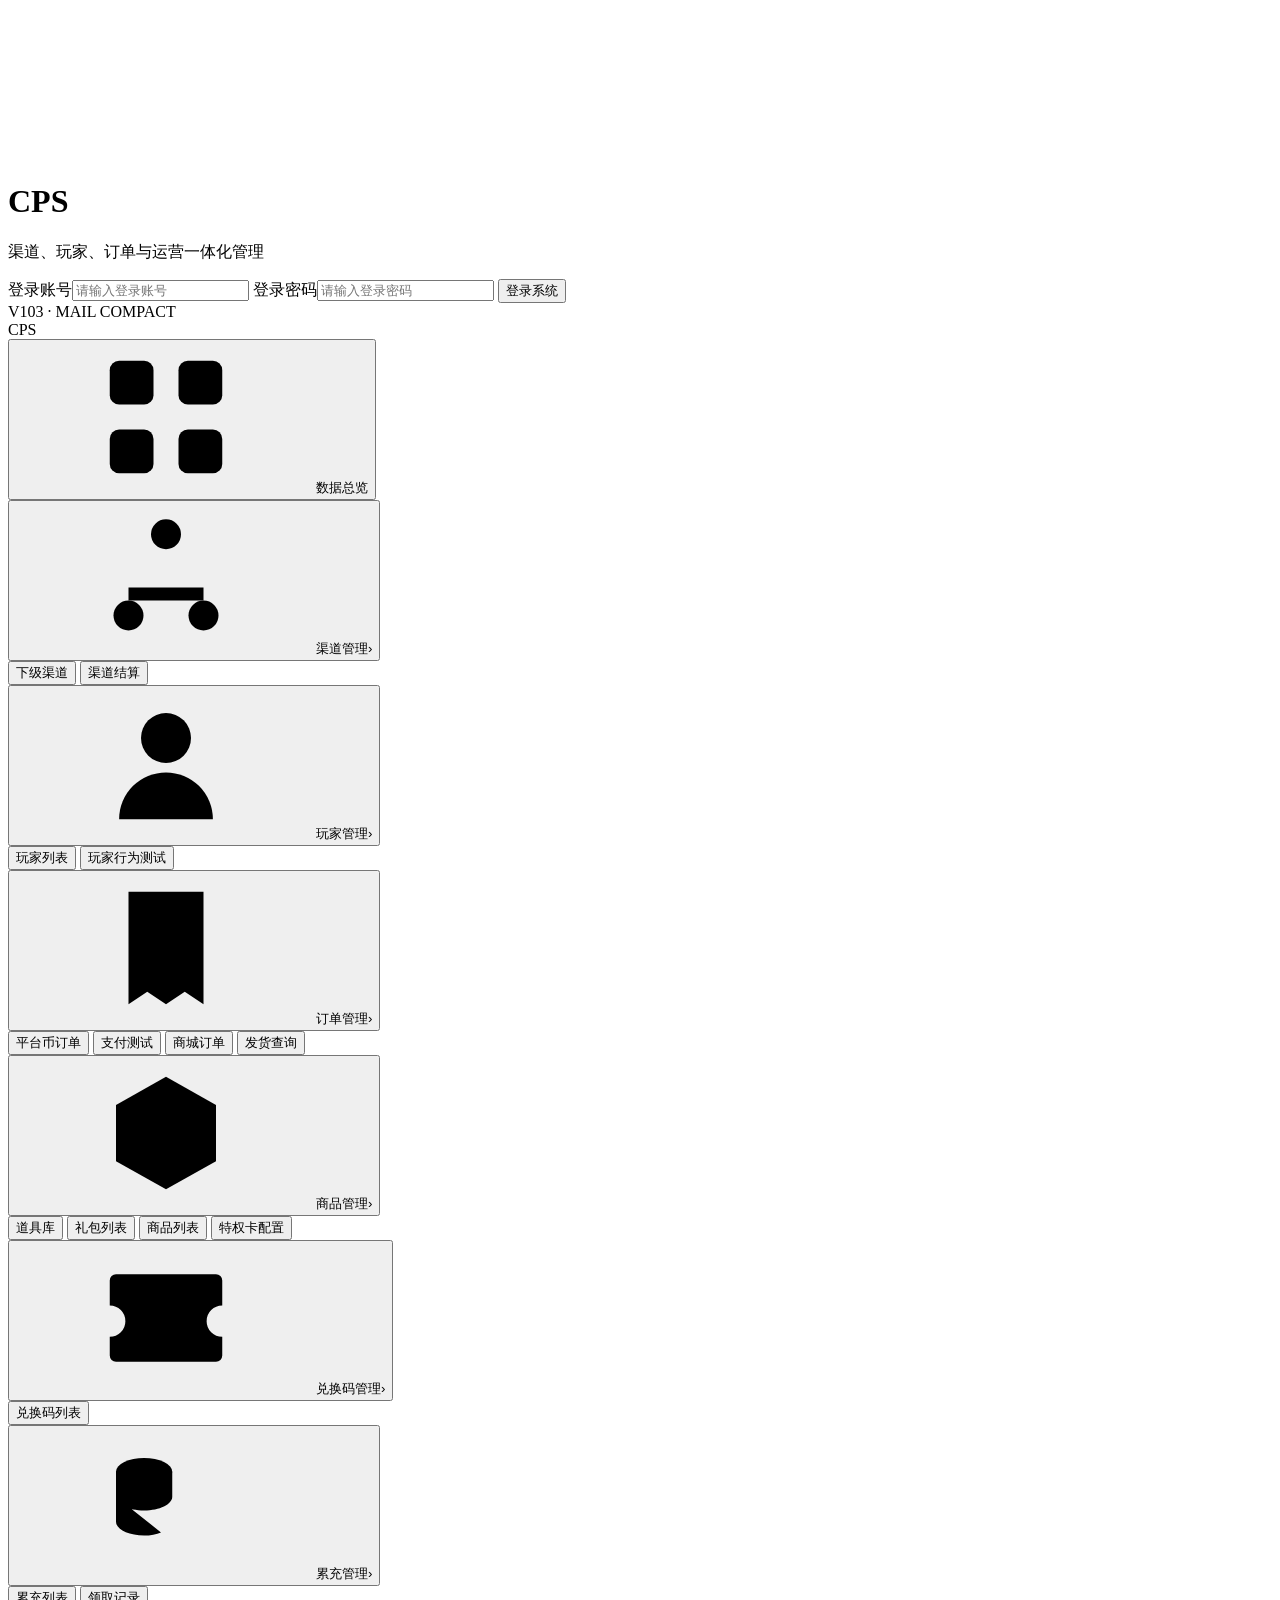
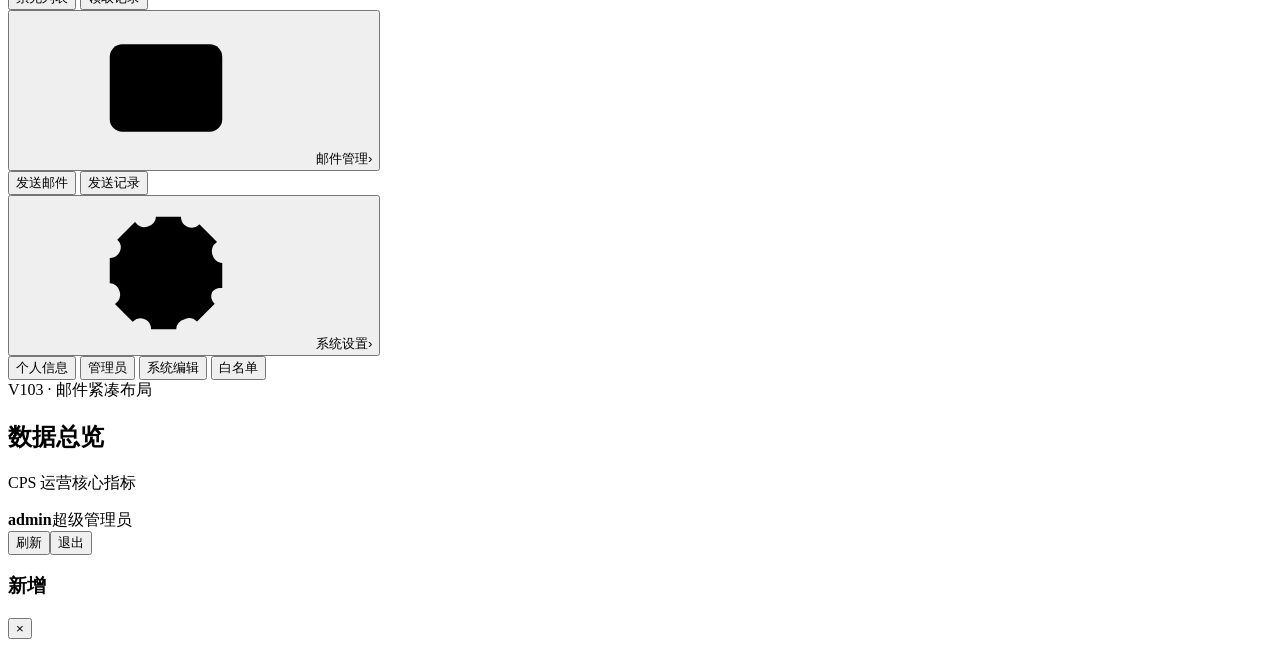
==== backend/app/static/index.html @ a9ef1dbc "v103" ====
<!doctype html>
<html lang="zh-CN">
<head>
  <!-- compatibility marker: platform-orders-v46 / payment-test-v47 / platform-status-v48 / delivery-confirm-v49 / platform-all-orders-v51 / mall-character-snapshot-v57 -->
  <meta charset="utf-8" />
  <meta name="viewport" content="width=device-width,initial-scale=1" />
  <title>CPS 智能代理系统</title>
  <link rel="stylesheet" href="/static/styles.css?v=v103-mail-left-layout" />
</head>
<body>
<!-- V8: self-contained line icons for the primary navigation. No external CDN required. -->
<svg class="nav-icon-sprite" aria-hidden="true" focusable="false">
  <symbol id="icon-dashboard" viewBox="0 0 24 24"><rect x="3" y="3" width="7" height="7" rx="1.5"/><rect x="14" y="3" width="7" height="7" rx="1.5"/><rect x="3" y="14" width="7" height="7" rx="1.5"/><rect x="14" y="14" width="7" height="7" rx="1.5"/></symbol>
  <symbol id="icon-channel" viewBox="0 0 24 24"><circle cx="12" cy="5" r="2.4"/><circle cx="6" cy="18" r="2.4"/><circle cx="18" cy="18" r="2.4"/><path d="M12 7.4v6.1M6 15.6v-2.1h12v2.1"/></symbol>
  <symbol id="icon-player" viewBox="0 0 24 24"><circle cx="12" cy="8" r="4"/><path d="M4.5 21a7.5 7.5 0 0 1 15 0"/></symbol>
  <symbol id="icon-order" viewBox="0 0 24 24"><path d="M6 3h12v18l-3-2-3 2-3-2-3 2V3Z"/><path d="M9 8h6M9 12h6M9 16h4"/></symbol>
  <symbol id="icon-product" viewBox="0 0 24 24"><path d="m12 3 8 4.5v9L12 21l-8-4.5v-9L12 3Z"/><path d="m4.4 7.7 7.6 4.2 7.6-4.2M12 12v9"/></symbol>
  <symbol id="icon-cdk" viewBox="0 0 24 24"><path d="M4 5h16a1 1 0 0 1 1 1v4a2.5 2.5 0 0 0 0 5v3a1 1 0 0 1-1 1H4a1 1 0 0 1-1-1v-3a2.5 2.5 0 0 0 0-5V6a1 1 0 0 1 1-1Z"/><path d="M12 7v2M12 12v1M12 16v1"/></symbol>
  <symbol id="icon-recharge" viewBox="0 0 24 24"><ellipse cx="8.5" cy="7" rx="4.5" ry="2.2"/><path d="M4 7v4c0 1.2 2 2.2 4.5 2.2S13 12.2 13 11V7M4 11v4c0 1.2 2 2.2 4.5 2.2 1 0 2-.2 2.7-.5"/><path d="M15 16h6M18 13v6"/></symbol>
  <symbol id="icon-mail" viewBox="0 0 24 24"><rect x="3" y="5" width="18" height="14" rx="2"/><path d="m4.5 7 7.5 6 7.5-6"/></symbol>
  <symbol id="icon-settings" viewBox="0 0 24 24"><circle cx="12" cy="12" r="3"/><path d="M19.4 15a1.7 1.7 0 0 0 .34 1.88l.06.06-2.83 2.83-.06-.06A1.7 1.7 0 0 0 15 19.4a1.7 1.7 0 0 0-1 .6 1.7 1.7 0 0 0-.4 1.1V21h-4v-.09A1.7 1.7 0 0 0 8.6 19.4a1.7 1.7 0 0 0-1.88.34l-.06.06-2.83-2.83.06-.06A1.7 1.7 0 0 0 4.6 15a1.7 1.7 0 0 0-.6-1 1.7 1.7 0 0 0-1.1-.4H3v-4h.09A1.7 1.7 0 0 0 4.6 8.6a1.7 1.7 0 0 0-.34-1.88l-.06-.06 2.83-2.83.06.06A1.7 1.7 0 0 0 9 4.6a1.7 1.7 0 0 0 1-.6 1.7 1.7 0 0 0 .4-1.1V3h4v.09A1.7 1.7 0 0 0 15.4 4.6a1.7 1.7 0 0 0 1.88-.34l.06-.06 2.83 2.83-.06.06A1.7 1.7 0 0 0 19.4 9c.12.38.33.73.6 1 .3.28.7.43 1.1.4H21v4h-.09a1.7 1.7 0 0 0-1.51.6Z"/></symbol>
</svg>
<div id="login" class="login-page hidden">
  <div class="login-card">
    <div class="login-brand-head">
      <span class="login-brand-logo" id="loginBrandLogo" aria-hidden="true"></span>
      <h1 class="login-brand-name" id="loginBrandName">CPS</h1>
    </div>
    <p>渠道、玩家、订单与运营一体化管理</p>
    <form id="loginForm" autocomplete="off">
      <label>登录账号</label><input id="loginUser" autocomplete="off" placeholder="请输入登录账号" />
      <label>登录密码</label><input id="loginPass" type="password" autocomplete="new-password" placeholder="请输入登录密码" />
      <button type="submit">登录系统</button>
      <div id="loginError" class="error"></div>
      <div class="build-marker">V103 · MAIL COMPACT</div>
    </form>
  </div>
</div>
<div id="app" class="app hidden">
  <aside class="sidebar">
    <div class="brand" id="sidebarBrand">
      <span class="brand-edge" aria-hidden="true"></span>
      <span class="brand-logo" id="sidebarBrandLogo" aria-hidden="true"></span>
      <span class="brand-name" id="sidebarBrandName">CPS</span>
    </div>
    <nav id="nav" class="nav-tree">
      <button type="button" data-view="dashboard" class="nav-dashboard active" data-permission="dashboard.view">
        <svg class="nav-menu-icon" aria-hidden="true"><use href="#icon-dashboard"></use></svg><span>数据总览</span>
      </button>

      <section class="nav-section" data-section="channels" data-permission="channels.view">
        <button type="button" class="nav-parent" aria-expanded="false">
          <span class="nav-parent-main"><svg class="nav-menu-icon" aria-hidden="true"><use href="#icon-channel"></use></svg><span>渠道管理</span></span><span class="nav-chevron">›</span>
        </button>
        <div class="nav-children">
          <button type="button" class="nav-child" data-view="agents" data-permission="channels.view">下级渠道</button>
          <button type="button" class="nav-child" data-view="settlements" data-permission="settlements.view">渠道结算</button>
        </div>
      </section>

      <section class="nav-section" data-section="players" data-permission="players.view">
        <button type="button" class="nav-parent" aria-expanded="false">
          <span class="nav-parent-main"><svg class="nav-menu-icon" aria-hidden="true"><use href="#icon-player"></use></svg><span>玩家管理</span></span><span class="nav-chevron">›</span>
        </button>
        <div class="nav-children">
          <button type="button" class="nav-child" data-view="players" data-permission="players.view">玩家列表</button>
          <button type="button" class="nav-child" data-view="playerBehaviorTest" data-permission="payment.test">玩家行为测试</button>
        </div>
      </section>

      <section class="nav-section" data-section="orders" data-permission="orders.view">
        <button type="button" class="nav-parent" aria-expanded="false">
          <span class="nav-parent-main"><svg class="nav-menu-icon" aria-hidden="true"><use href="#icon-order"></use></svg><span>订单管理</span></span><span class="nav-chevron">›</span>
        </button>
        <div class="nav-children">
          <button type="button" class="nav-child" data-view="platformOrders" data-permission="orders.view">平台币订单</button>
          <button type="button" class="nav-child" data-view="paymentTest" data-permission="payment.test">支付测试</button>
          <button type="button" class="nav-child" data-view="mallOrders" data-permission="orders.view">商城订单</button>
          <button type="button" class="nav-child" data-view="shipments" data-permission="shipments.view">发货查询</button>
        </div>
      </section>

      <section class="nav-section" data-section="products" data-permission="products.view">
        <button type="button" class="nav-parent" aria-expanded="false">
          <span class="nav-parent-main"><svg class="nav-menu-icon" aria-hidden="true"><use href="#icon-product"></use></svg><span>商品管理</span></span><span class="nav-chevron">›</span>
        </button>
        <div class="nav-children">
          <button type="button" class="nav-child" data-view="gameItems" data-permission="products.view">道具库</button>
          <button type="button" class="nav-child" data-view="gifts" data-permission="products.view">礼包列表</button>
          <button type="button" class="nav-child" data-view="products" data-permission="products.view">商品列表</button>
          <button type="button" class="nav-child" data-view="privilegeCards" data-permission="privilege.manage">特权卡配置</button>
        </div>
      </section>

      <section class="nav-section" data-section="cdk" data-permission="cdk.view">
        <button type="button" class="nav-parent" aria-expanded="false">
          <span class="nav-parent-main"><svg class="nav-menu-icon" aria-hidden="true"><use href="#icon-cdk"></use></svg><span>兑换码管理</span></span><span class="nav-chevron">›</span>
        </button>
        <div class="nav-children">
          <button type="button" class="nav-child" data-view="cdk" data-permission="cdk.view">兑换码列表</button>
        </div>
      </section>

      <section class="nav-section" data-section="recharge" data-permission="recharge.view">
        <button type="button" class="nav-parent" aria-expanded="false">
          <span class="nav-parent-main"><svg class="nav-menu-icon" aria-hidden="true"><use href="#icon-recharge"></use></svg><span>累充管理</span></span><span class="nav-chevron">›</span>
        </button>
        <div class="nav-children">
          <button type="button" class="nav-child" data-view="rechargeRules" data-permission="recharge.view">累充列表</button>
          <button type="button" class="nav-child" data-view="claims" data-permission="claims.view">领取记录</button>
        </div>
      </section>

      <section class="nav-section" data-section="mail" data-permission="mail.view">
        <button type="button" class="nav-parent" aria-expanded="false">
          <span class="nav-parent-main"><svg class="nav-menu-icon" aria-hidden="true"><use href="#icon-mail"></use></svg><span>邮件管理</span></span><span class="nav-chevron">›</span>
        </button>
        <div class="nav-children">
          <button type="button" class="nav-child" data-view="sendMail" data-permission="mail.send">发送邮件</button>
          <button type="button" class="nav-child" data-view="mailRecords" data-permission="mail.view">发送记录</button>
        </div>
      </section>

      <section class="nav-section" data-section="system" data-permission="system.settings">
        <button type="button" class="nav-parent" aria-expanded="false">
          <span class="nav-parent-main"><svg class="nav-menu-icon" aria-hidden="true"><use href="#icon-settings"></use></svg><span>系统设置</span></span><span class="nav-chevron">›</span>
        </button>
        <div class="nav-children">
          <button type="button" class="nav-child" data-view="profileSettings" data-permission="system.settings">个人信息</button>
          <button type="button" class="nav-child" data-view="adminManagers" data-permission="system.admins.manage">管理员</button>
          <button type="button" class="nav-child" data-view="systemEditor" data-permission="system.branding.manage">系统编辑</button>
          <button type="button" class="nav-child" data-view="ipWhitelist" data-permission="system.ip_access.manage">白名单</button>
        </div>
      </section>
    </nav>
    <div class="sidebar-build-marker">V103 · 邮件紧凑布局</div>
  </aside>
  <main>
    <header><div><h2 id="pageTitle">数据总览</h2><p id="pageSub">CPS 运营核心指标</p></div><div class="header-actions"><div id="identityBadge" class="identity-badge"><strong>admin</strong><span>超级管理员</span></div><button class="ghost" id="refreshBtn">刷新</button><button class="danger ghost" id="logoutBtn">退出</button></div></header>
    <section id="content"></section>
  </main>
</div>
<div id="modal" class="modal hidden"><div class="modal-card"><div class="modal-head"><h3 id="modalTitle">新增</h3><button id="closeModal">×</button></div><form id="modalForm"></form></div></div>
<script src="/static/app.js?v=v103-mail-left-layout"></script>
</body>
</html>
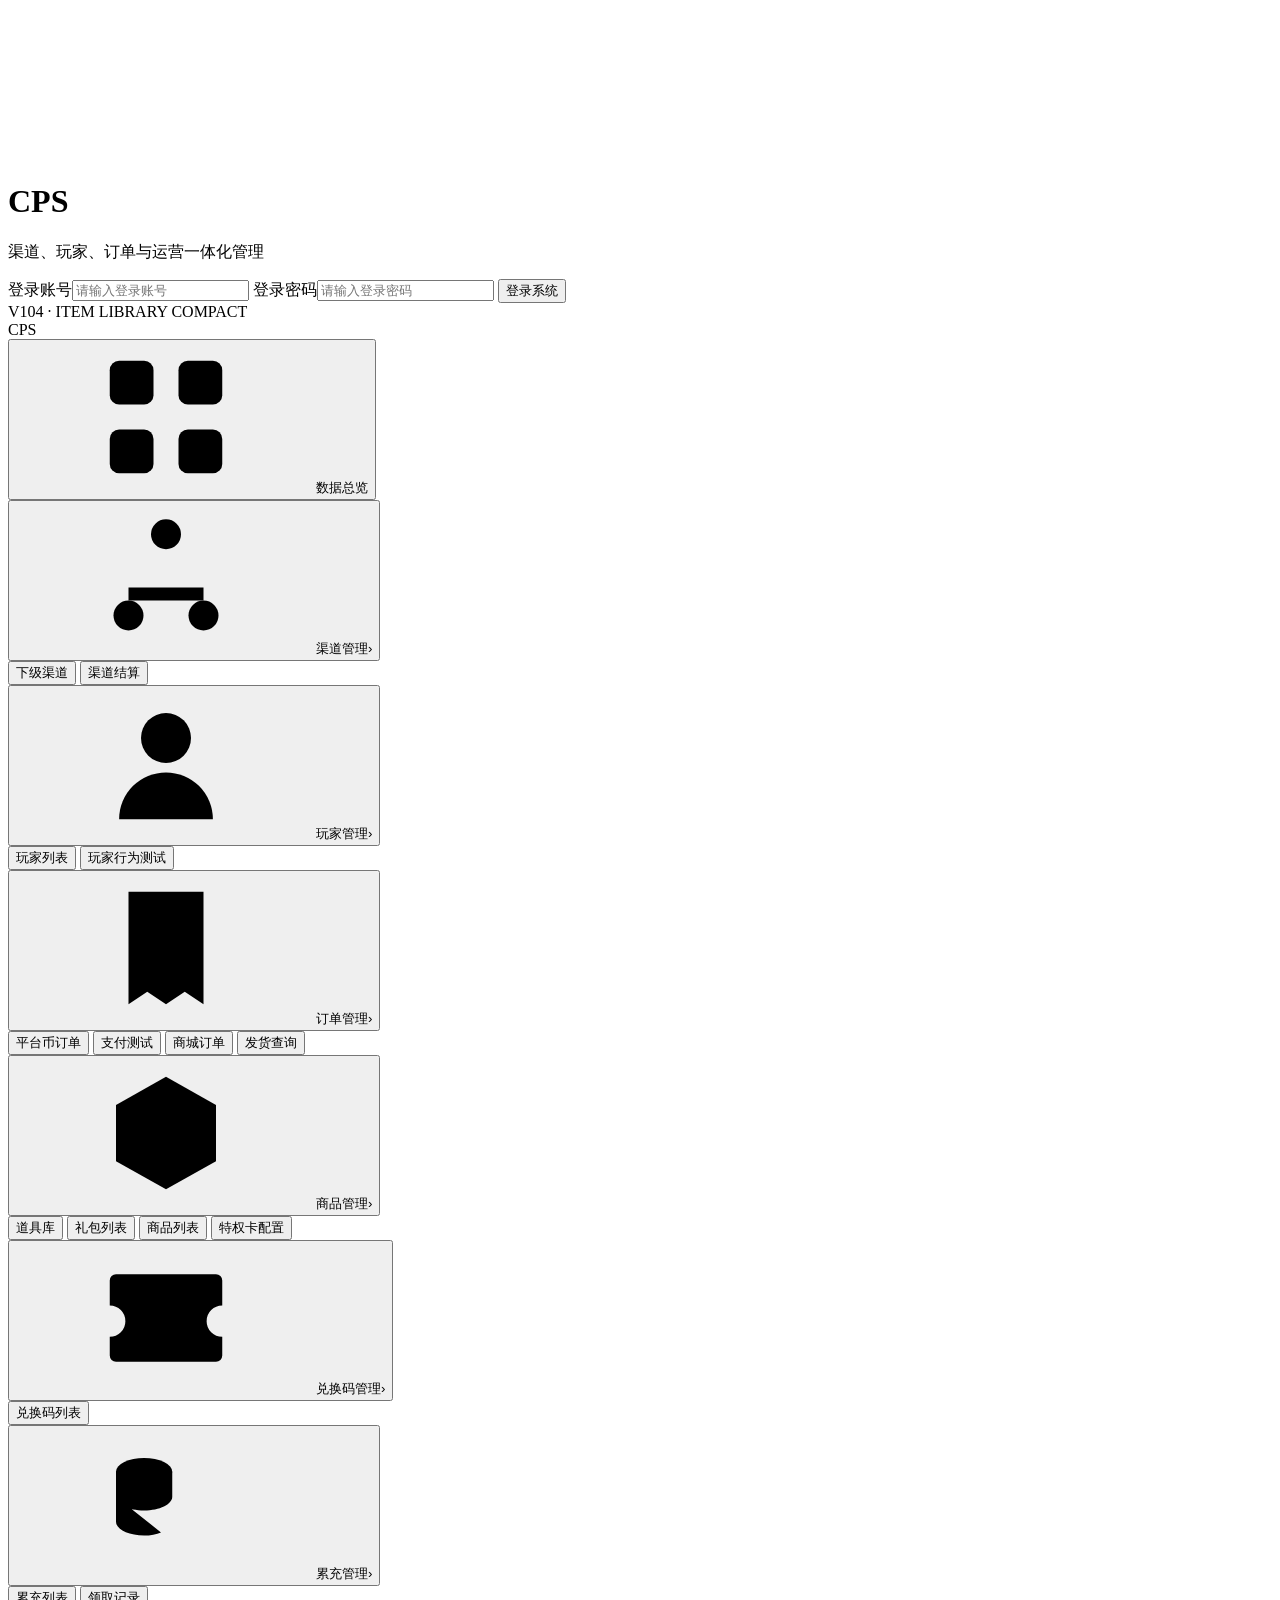
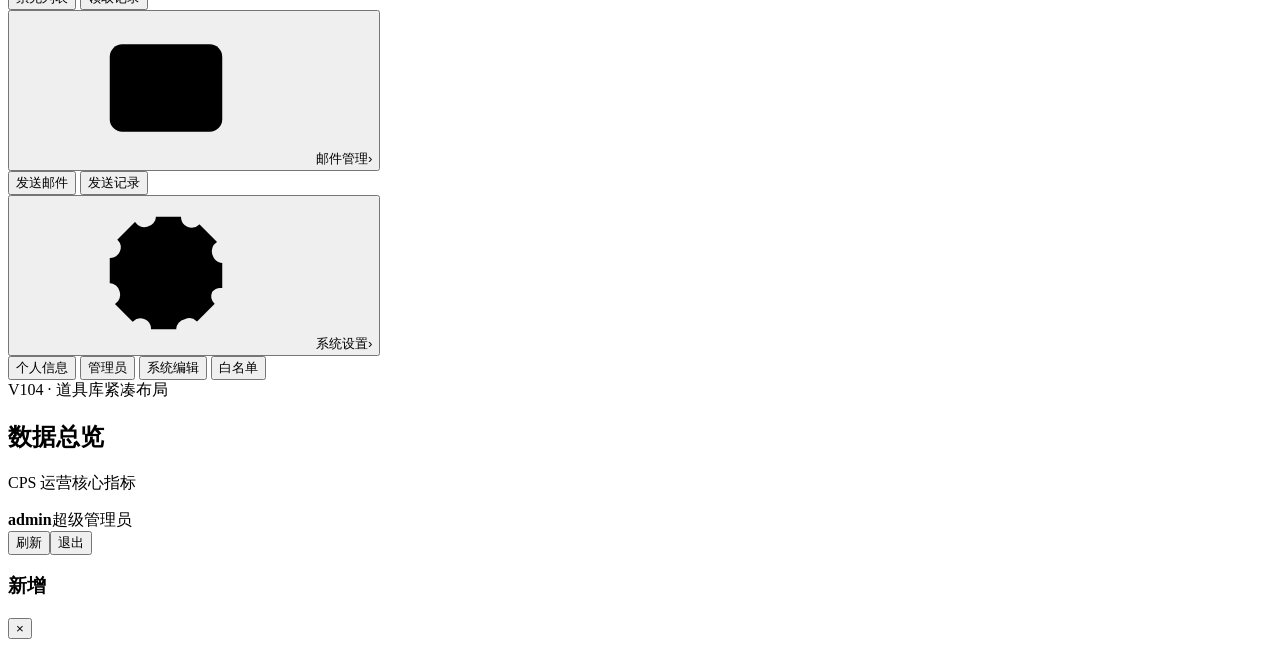
==== commit d1ad7e47: "v104" ====
--- a/backend/app/static/index.html
+++ b/backend/app/static/index.html
@@ -5,7 +5,7 @@
   <meta charset="utf-8" />
   <meta name="viewport" content="width=device-width,initial-scale=1" />
   <title>CPS 智能代理系统</title>
-  <link rel="stylesheet" href="/static/styles.css?v=v103-mail-left-layout" />
+  <link rel="stylesheet" href="/static/styles.css?v=v104-game-item-left-layout" />
 </head>
 <body>
 <!-- V8: self-contained line icons for the primary navigation. No external CDN required. -->
@@ -32,7 +32,7 @@
       <label>登录密码</label><input id="loginPass" type="password" autocomplete="new-password" placeholder="请输入登录密码" />
       <button type="submit">登录系统</button>
       <div id="loginError" class="error"></div>
-      <div class="build-marker">V103 · MAIL COMPACT</div>
+      <div class="build-marker">V104 · ITEM LIBRARY COMPACT</div>
     </form>
   </div>
 </div>
@@ -133,7 +133,7 @@
         </div>
       </section>
     </nav>
-    <div class="sidebar-build-marker">V103 · 邮件紧凑布局</div>
+    <div class="sidebar-build-marker">V104 · 道具库紧凑布局</div>
   </aside>
   <main>
     <header><div><h2 id="pageTitle">数据总览</h2><p id="pageSub">CPS 运营核心指标</p></div><div class="header-actions"><div id="identityBadge" class="identity-badge"><strong>admin</strong><span>超级管理员</span></div><button class="ghost" id="refreshBtn">刷新</button><button class="danger ghost" id="logoutBtn">退出</button></div></header>
@@ -141,6 +141,6 @@
   </main>
 </div>
 <div id="modal" class="modal hidden"><div class="modal-card"><div class="modal-head"><h3 id="modalTitle">新增</h3><button id="closeModal">×</button></div><form id="modalForm"></form></div></div>
-<script src="/static/app.js?v=v103-mail-left-layout"></script>
+<script src="/static/app.js?v=v104-game-item-left-layout"></script>
 </body>
 </html>
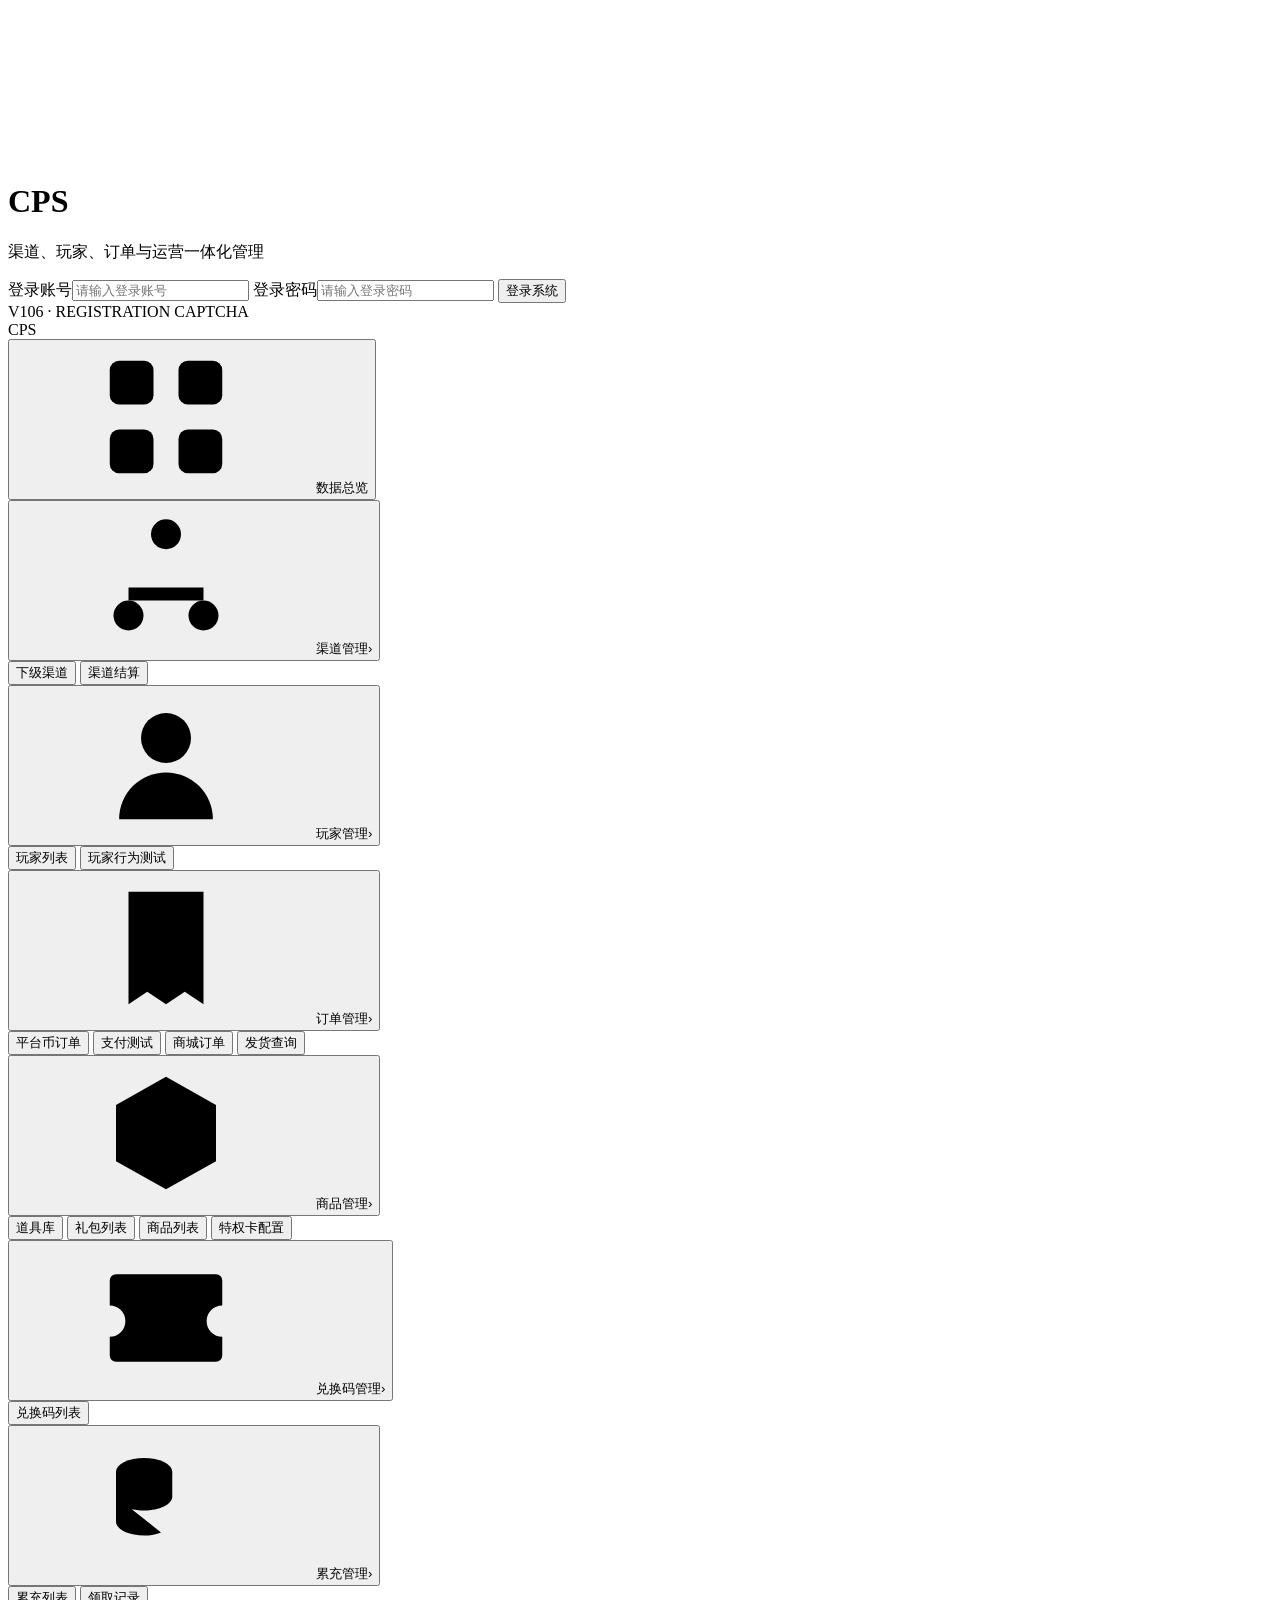
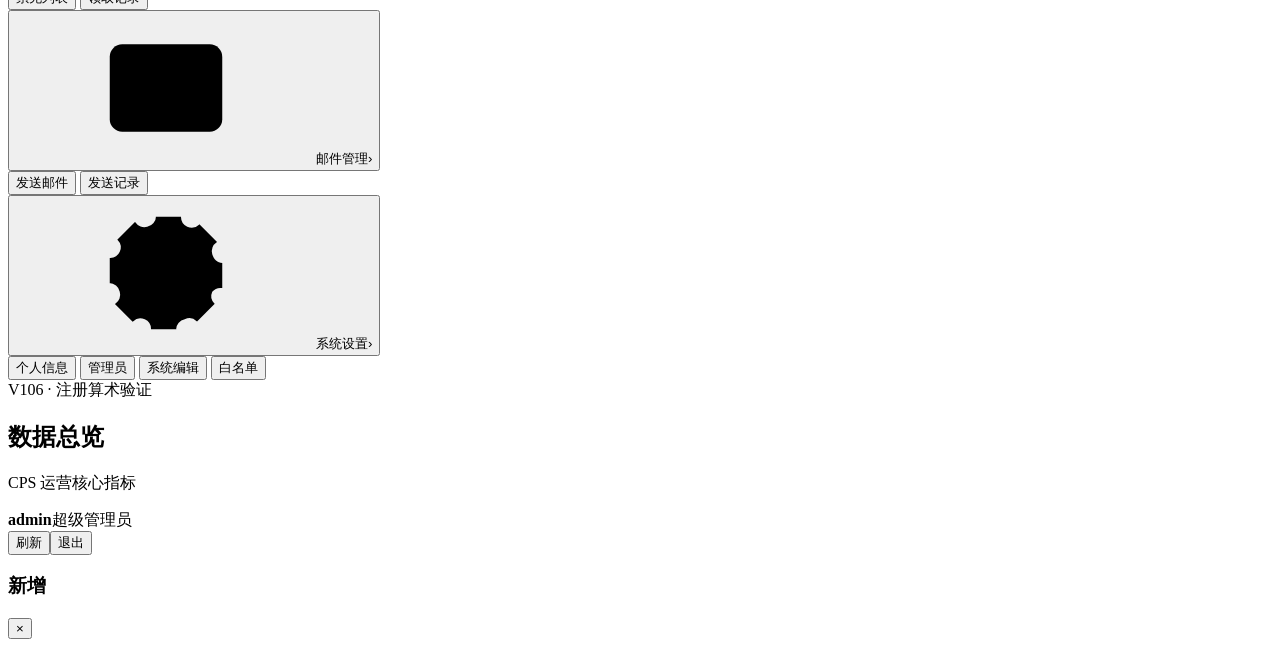
==== commit 65007fc2: "v106" ====
--- a/backend/app/static/index.html
+++ b/backend/app/static/index.html
@@ -5,7 +5,7 @@
   <meta charset="utf-8" />
   <meta name="viewport" content="width=device-width,initial-scale=1" />
   <title>CPS 智能代理系统</title>
-  <link rel="stylesheet" href="/static/styles.css?v=v104-game-item-left-layout" />
+  <link rel="stylesheet" href="/static/styles.css?v=v106-registration-arithmetic-captcha" />
 </head>
 <body>
 <!-- V8: self-contained line icons for the primary navigation. No external CDN required. -->
@@ -32,7 +32,7 @@
       <label>登录密码</label><input id="loginPass" type="password" autocomplete="new-password" placeholder="请输入登录密码" />
       <button type="submit">登录系统</button>
       <div id="loginError" class="error"></div>
-      <div class="build-marker">V104 · ITEM LIBRARY COMPACT</div>
+      <div class="build-marker">V106 · REGISTRATION CAPTCHA</div>
     </form>
   </div>
 </div>
@@ -133,7 +133,7 @@
         </div>
       </section>
     </nav>
-    <div class="sidebar-build-marker">V104 · 道具库紧凑布局</div>
+    <div class="sidebar-build-marker">V106 · 注册算术验证</div>
   </aside>
   <main>
     <header><div><h2 id="pageTitle">数据总览</h2><p id="pageSub">CPS 运营核心指标</p></div><div class="header-actions"><div id="identityBadge" class="identity-badge"><strong>admin</strong><span>超级管理员</span></div><button class="ghost" id="refreshBtn">刷新</button><button class="danger ghost" id="logoutBtn">退出</button></div></header>
@@ -141,6 +141,6 @@
   </main>
 </div>
 <div id="modal" class="modal hidden"><div class="modal-card"><div class="modal-head"><h3 id="modalTitle">新增</h3><button id="closeModal">×</button></div><form id="modalForm"></form></div></div>
-<script src="/static/app.js?v=v104-game-item-left-layout"></script>
+<script src="/static/app.js?v=v106-registration-arithmetic-captcha"></script>
 </body>
 </html>
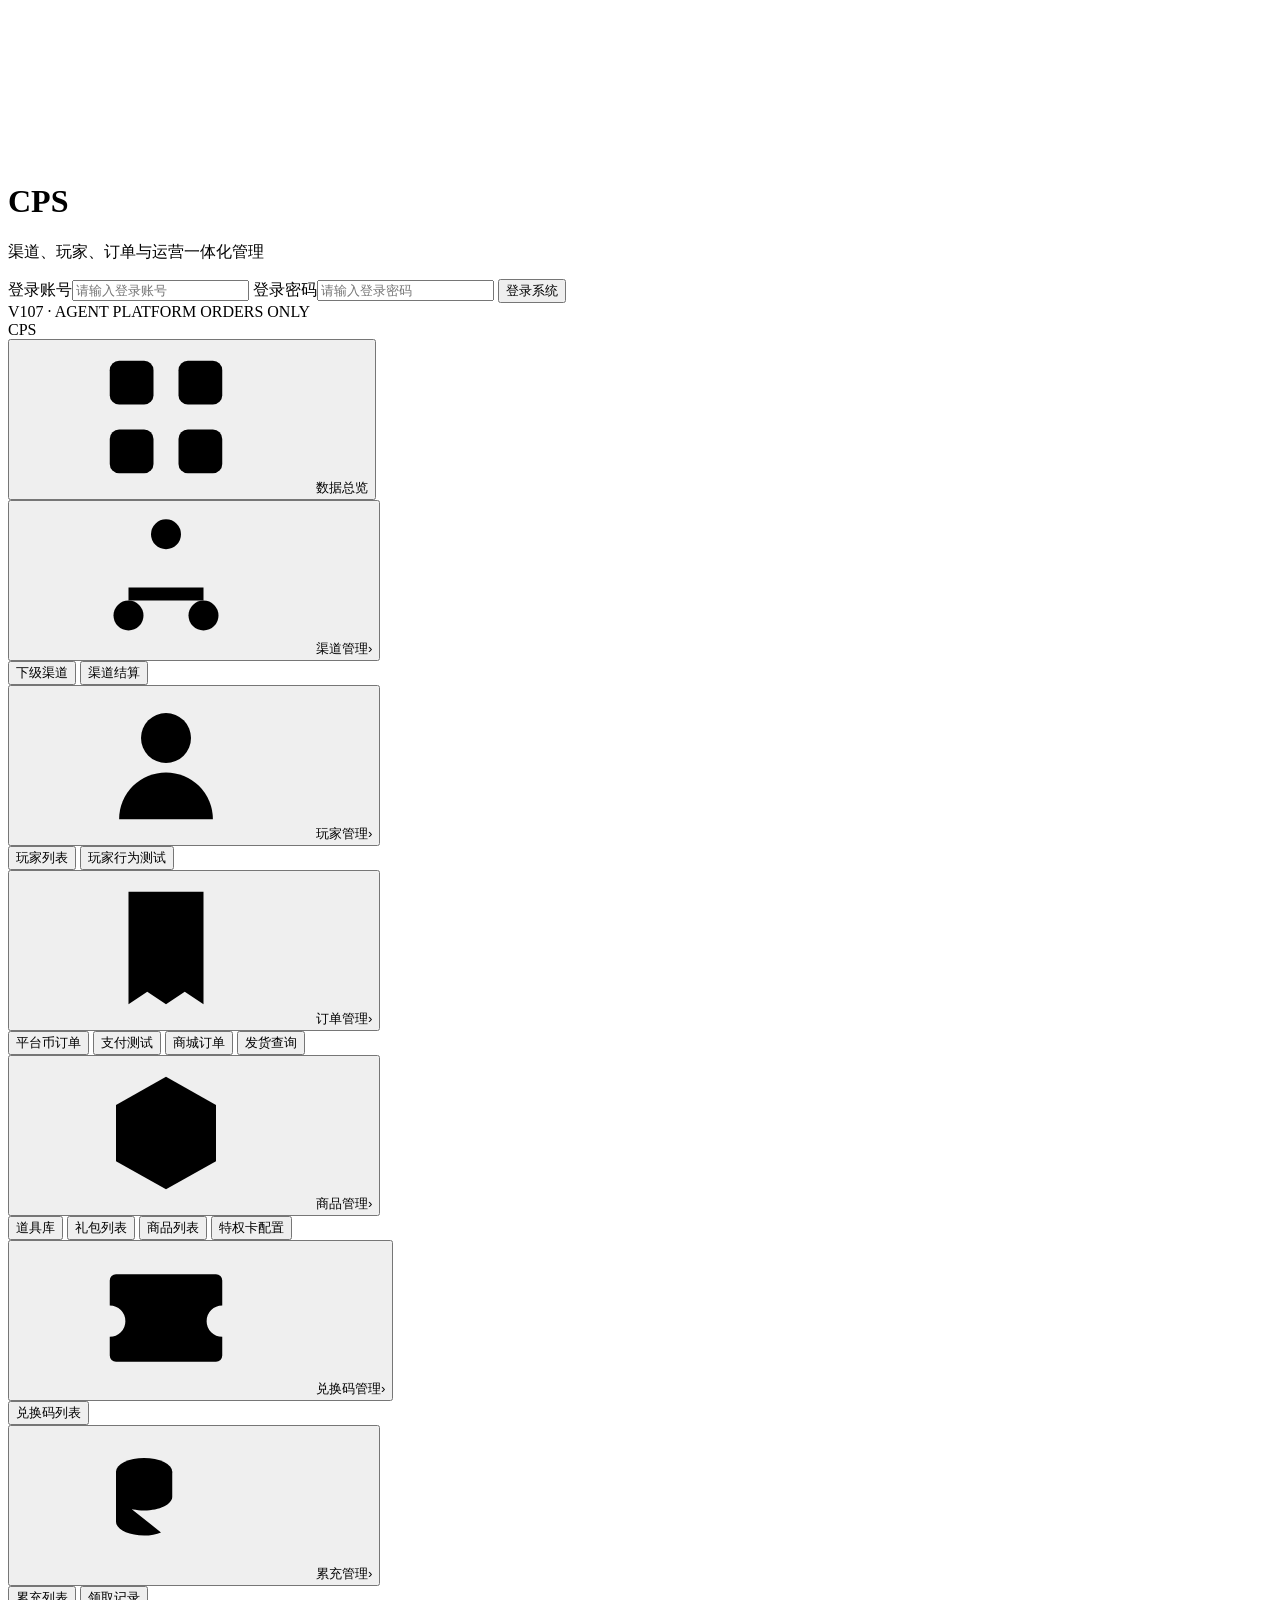
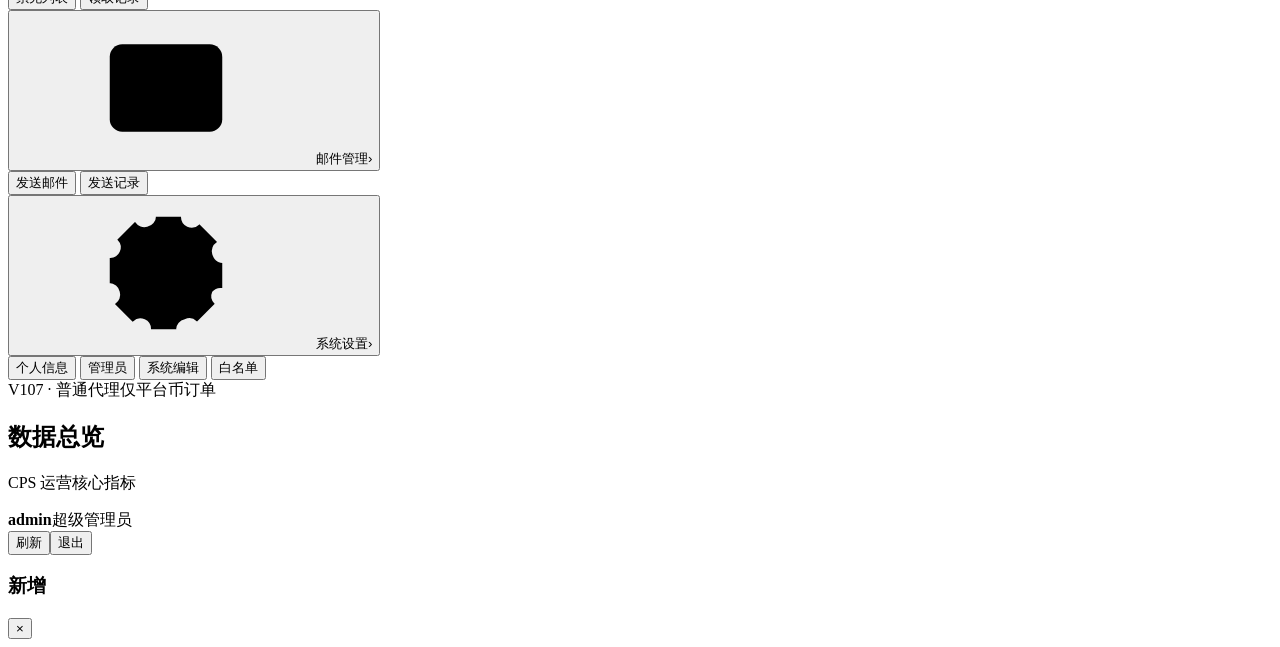
==== commit db8e8707: "v107" ====
--- a/backend/app/static/index.html
+++ b/backend/app/static/index.html
@@ -5,7 +5,7 @@
   <meta charset="utf-8" />
   <meta name="viewport" content="width=device-width,initial-scale=1" />
   <title>CPS 智能代理系统</title>
-  <link rel="stylesheet" href="/static/styles.css?v=v106-registration-arithmetic-captcha" />
+  <link rel="stylesheet" href="/static/styles.css?v=v107-agent-platform-orders-only" />
 </head>
 <body>
 <!-- V8: self-contained line icons for the primary navigation. No external CDN required. -->
@@ -32,7 +32,7 @@
       <label>登录密码</label><input id="loginPass" type="password" autocomplete="new-password" placeholder="请输入登录密码" />
       <button type="submit">登录系统</button>
       <div id="loginError" class="error"></div>
-      <div class="build-marker">V106 · REGISTRATION CAPTCHA</div>
+      <div class="build-marker">V107 · AGENT PLATFORM ORDERS ONLY</div>
     </form>
   </div>
 </div>
@@ -75,7 +75,7 @@
         <div class="nav-children">
           <button type="button" class="nav-child" data-view="platformOrders" data-permission="orders.view">平台币订单</button>
           <button type="button" class="nav-child" data-view="paymentTest" data-permission="payment.test">支付测试</button>
-          <button type="button" class="nav-child" data-view="mallOrders" data-permission="orders.view">商城订单</button>
+          <button type="button" class="nav-child" data-view="mallOrders" data-permission="orders.mall.view">商城订单</button>
           <button type="button" class="nav-child" data-view="shipments" data-permission="shipments.view">发货查询</button>
         </div>
       </section>
@@ -133,7 +133,7 @@
         </div>
       </section>
     </nav>
-    <div class="sidebar-build-marker">V106 · 注册算术验证</div>
+    <div class="sidebar-build-marker">V107 · 普通代理仅平台币订单</div>
   </aside>
   <main>
     <header><div><h2 id="pageTitle">数据总览</h2><p id="pageSub">CPS 运营核心指标</p></div><div class="header-actions"><div id="identityBadge" class="identity-badge"><strong>admin</strong><span>超级管理员</span></div><button class="ghost" id="refreshBtn">刷新</button><button class="danger ghost" id="logoutBtn">退出</button></div></header>
@@ -141,6 +141,6 @@
   </main>
 </div>
 <div id="modal" class="modal hidden"><div class="modal-card"><div class="modal-head"><h3 id="modalTitle">新增</h3><button id="closeModal">×</button></div><form id="modalForm"></form></div></div>
-<script src="/static/app.js?v=v106-registration-arithmetic-captcha"></script>
+<script src="/static/app.js?v=v107-agent-platform-orders-only"></script>
 </body>
 </html>
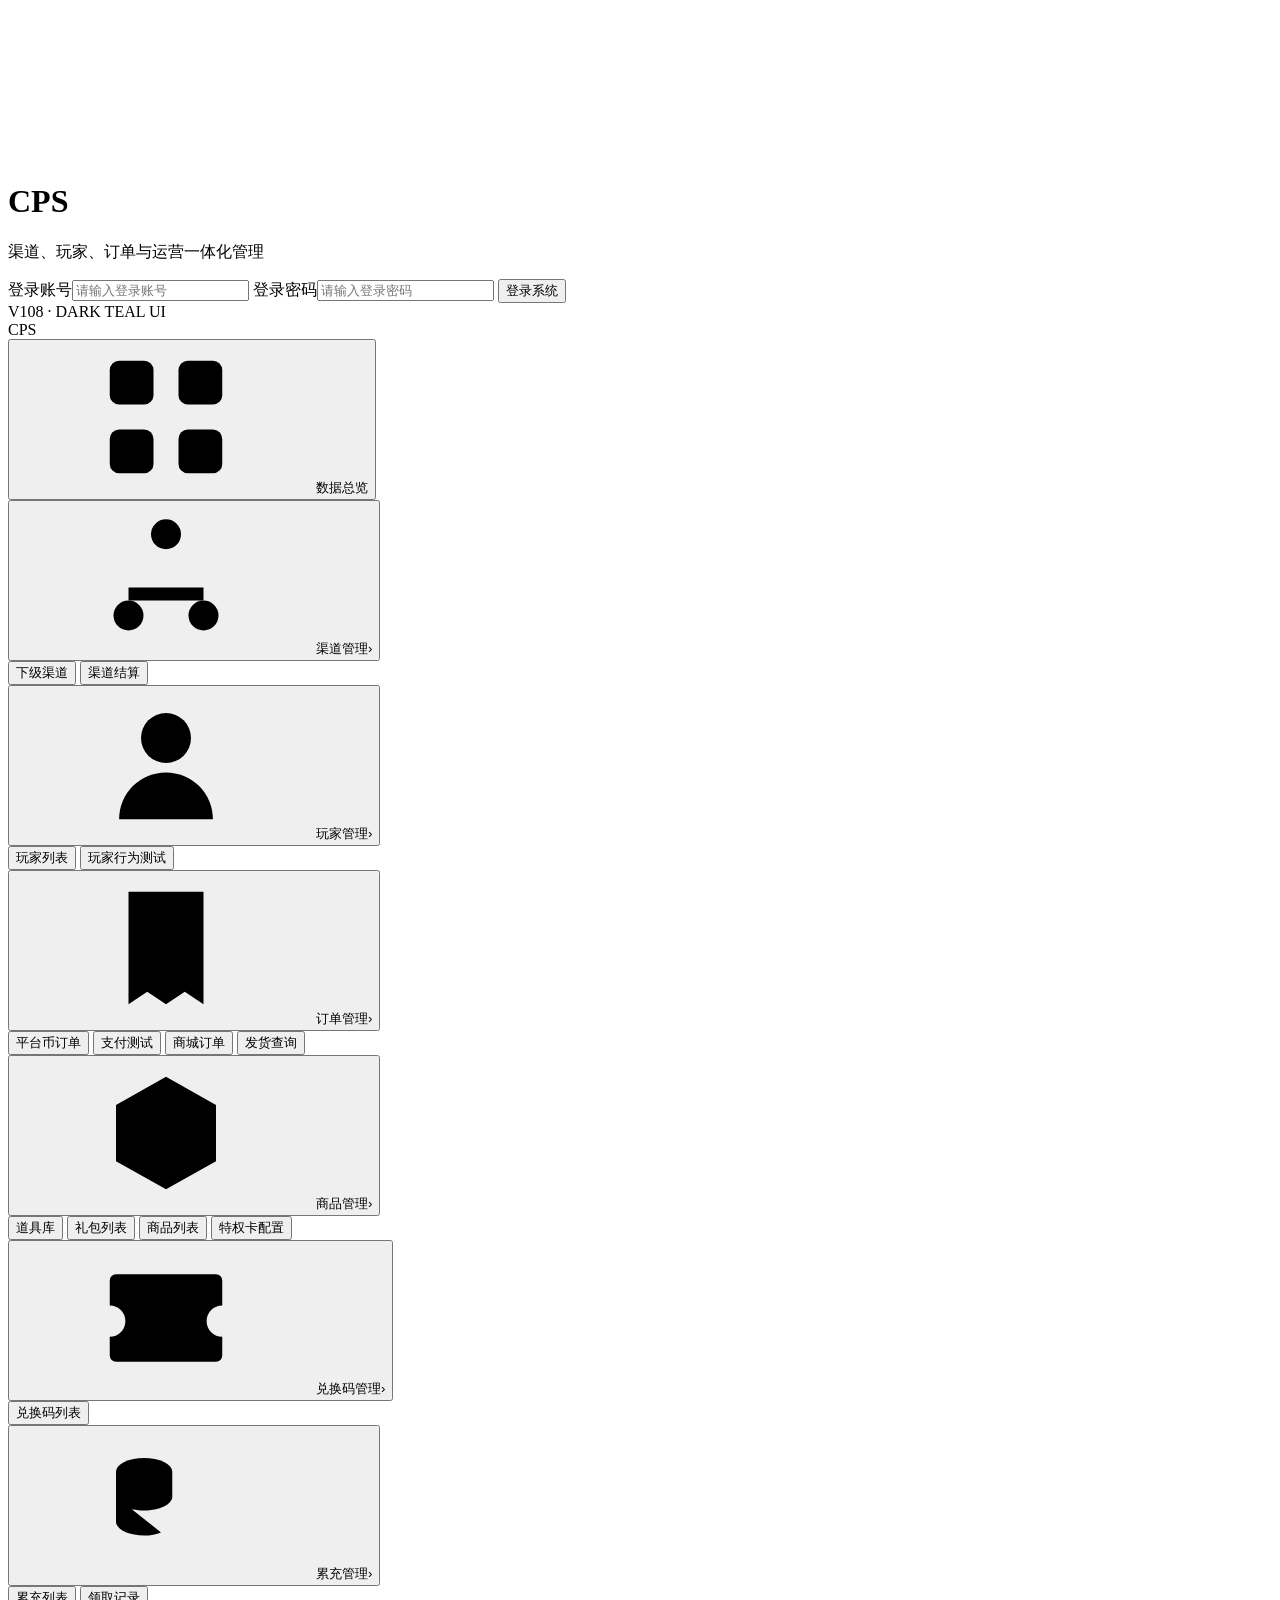
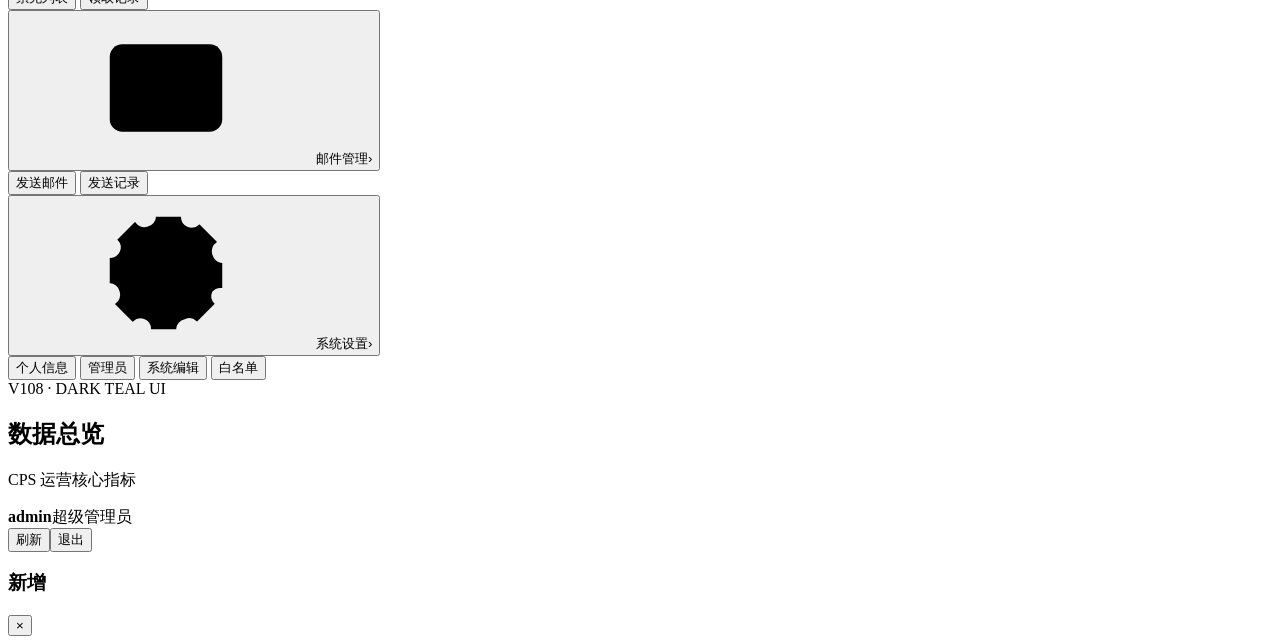
==== commit a90da07f: "v108" ====
--- a/backend/app/static/index.html
+++ b/backend/app/static/index.html
@@ -5,7 +5,7 @@
   <meta charset="utf-8" />
   <meta name="viewport" content="width=device-width,initial-scale=1" />
   <title>CPS 智能代理系统</title>
-  <link rel="stylesheet" href="/static/styles.css?v=v107-agent-platform-orders-only" />
+  <link rel="stylesheet" href="/static/styles.css?v=v108-dark-teal-ui" />
 </head>
 <body>
 <!-- V8: self-contained line icons for the primary navigation. No external CDN required. -->
@@ -32,7 +32,7 @@
       <label>登录密码</label><input id="loginPass" type="password" autocomplete="new-password" placeholder="请输入登录密码" />
       <button type="submit">登录系统</button>
       <div id="loginError" class="error"></div>
-      <div class="build-marker">V107 · AGENT PLATFORM ORDERS ONLY</div>
+      <div class="build-marker">V108 · DARK TEAL UI</div>
     </form>
   </div>
 </div>
@@ -133,7 +133,7 @@
         </div>
       </section>
     </nav>
-    <div class="sidebar-build-marker">V107 · 普通代理仅平台币订单</div>
+    <div class="sidebar-build-marker">V108 · DARK TEAL UI</div>
   </aside>
   <main>
     <header><div><h2 id="pageTitle">数据总览</h2><p id="pageSub">CPS 运营核心指标</p></div><div class="header-actions"><div id="identityBadge" class="identity-badge"><strong>admin</strong><span>超级管理员</span></div><button class="ghost" id="refreshBtn">刷新</button><button class="danger ghost" id="logoutBtn">退出</button></div></header>
@@ -141,6 +141,6 @@
   </main>
 </div>
 <div id="modal" class="modal hidden"><div class="modal-card"><div class="modal-head"><h3 id="modalTitle">新增</h3><button id="closeModal">×</button></div><form id="modalForm"></form></div></div>
-<script src="/static/app.js?v=v107-agent-platform-orders-only"></script>
+<script src="/static/app.js?v=v108-dark-teal-ui"></script>
 </body>
 </html>
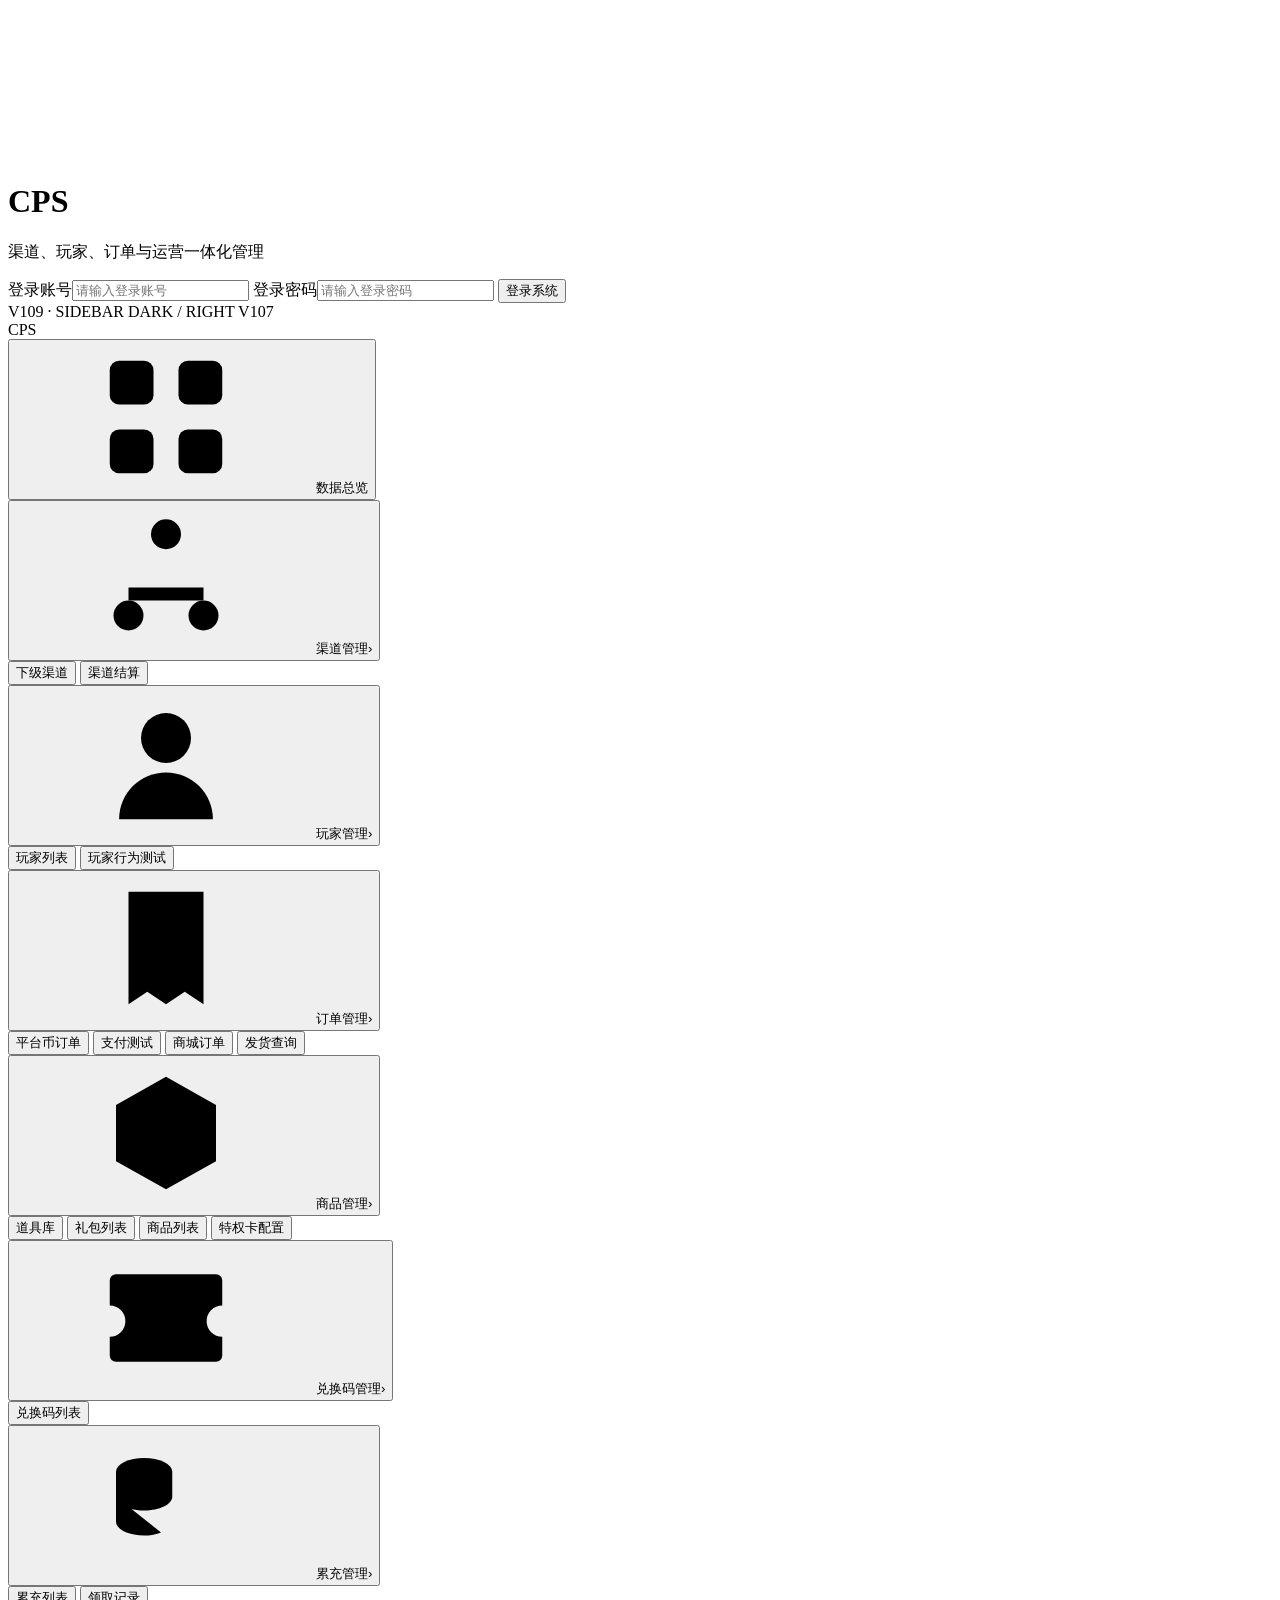
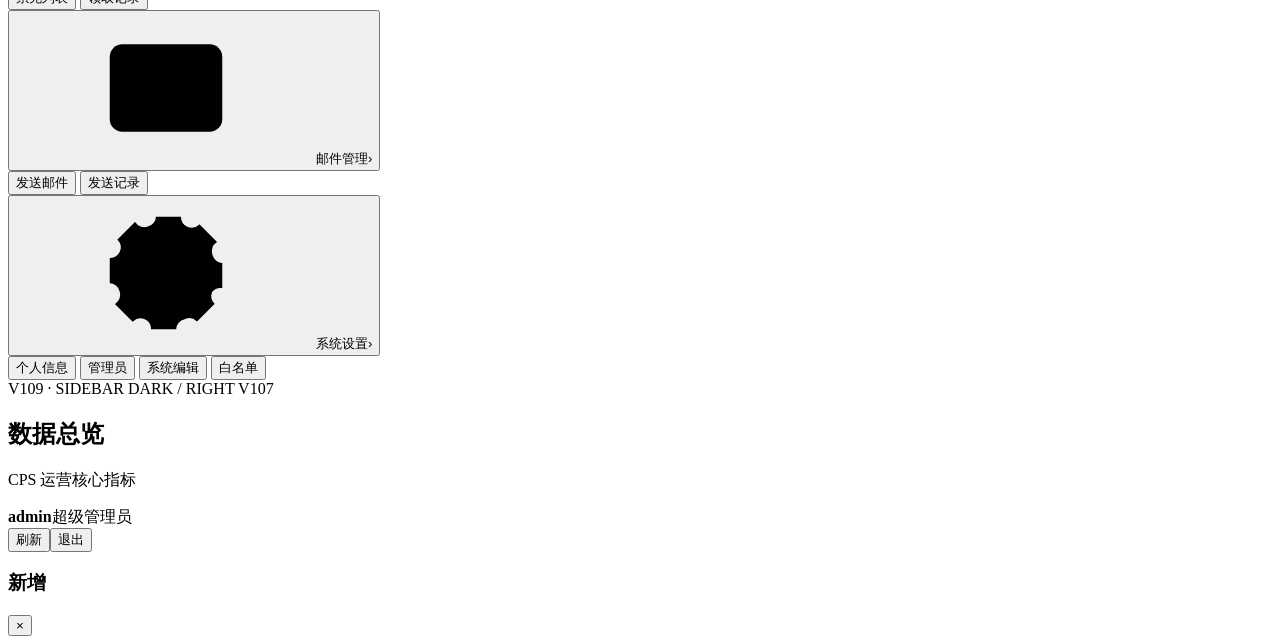
==== commit 3e481ee9: "v109" ====
--- a/backend/app/static/index.html
+++ b/backend/app/static/index.html
@@ -5,7 +5,7 @@
   <meta charset="utf-8" />
   <meta name="viewport" content="width=device-width,initial-scale=1" />
   <title>CPS 智能代理系统</title>
-  <link rel="stylesheet" href="/static/styles.css?v=v108-dark-teal-ui" />
+  <link rel="stylesheet" href="/static/styles.css?v=v109-sidebar-dark-right-light" />
 </head>
 <body>
 <!-- V8: self-contained line icons for the primary navigation. No external CDN required. -->
@@ -32,7 +32,7 @@
       <label>登录密码</label><input id="loginPass" type="password" autocomplete="new-password" placeholder="请输入登录密码" />
       <button type="submit">登录系统</button>
       <div id="loginError" class="error"></div>
-      <div class="build-marker">V108 · DARK TEAL UI</div>
+      <div class="build-marker">V109 · SIDEBAR DARK / RIGHT V107</div>
     </form>
   </div>
 </div>
@@ -133,7 +133,7 @@
         </div>
       </section>
     </nav>
-    <div class="sidebar-build-marker">V108 · DARK TEAL UI</div>
+    <div class="sidebar-build-marker">V109 · SIDEBAR DARK / RIGHT V107</div>
   </aside>
   <main>
     <header><div><h2 id="pageTitle">数据总览</h2><p id="pageSub">CPS 运营核心指标</p></div><div class="header-actions"><div id="identityBadge" class="identity-badge"><strong>admin</strong><span>超级管理员</span></div><button class="ghost" id="refreshBtn">刷新</button><button class="danger ghost" id="logoutBtn">退出</button></div></header>
@@ -141,6 +141,6 @@
   </main>
 </div>
 <div id="modal" class="modal hidden"><div class="modal-card"><div class="modal-head"><h3 id="modalTitle">新增</h3><button id="closeModal">×</button></div><form id="modalForm"></form></div></div>
-<script src="/static/app.js?v=v108-dark-teal-ui"></script>
+<script src="/static/app.js?v=v109-sidebar-dark-right-light"></script>
 </body>
 </html>
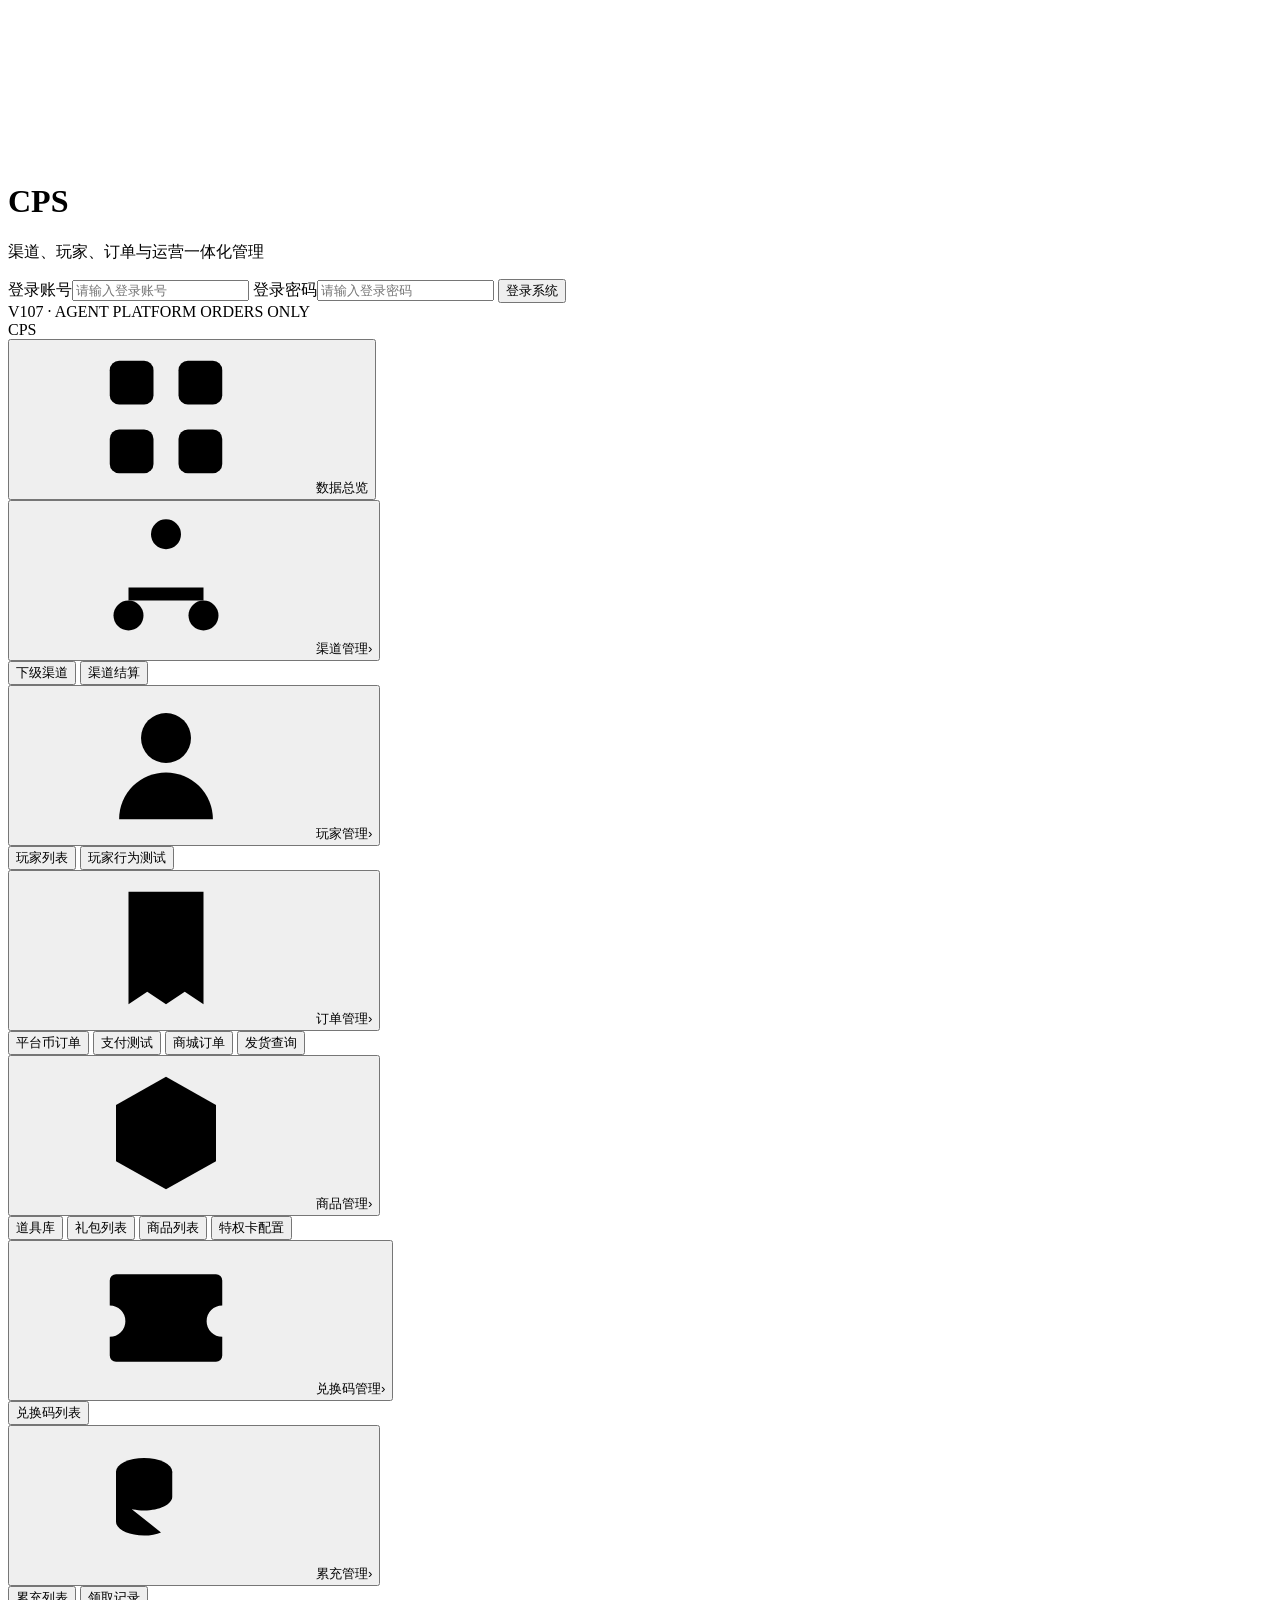
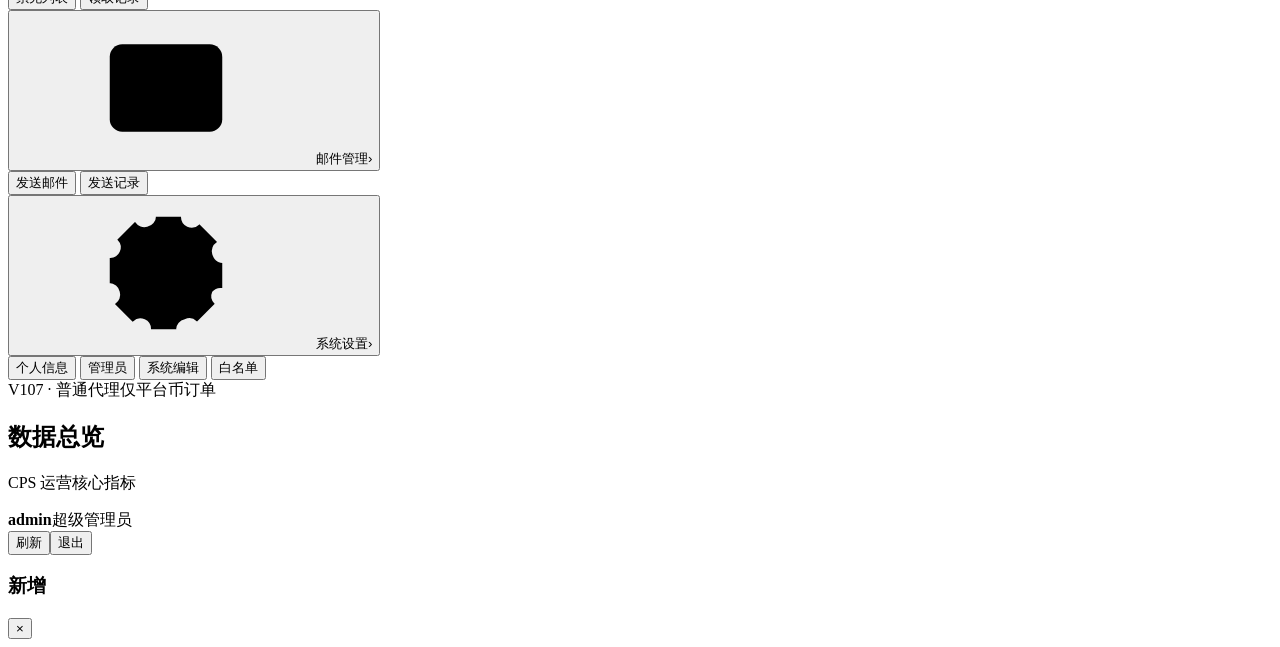
==== commit 5fb10945: "v110" ====
--- a/backend/app/static/index.html
+++ b/backend/app/static/index.html
@@ -5,7 +5,7 @@
   <meta charset="utf-8" />
   <meta name="viewport" content="width=device-width,initial-scale=1" />
   <title>CPS 智能代理系统</title>
-  <link rel="stylesheet" href="/static/styles.css?v=v109-sidebar-dark-right-light" />
+  <link rel="stylesheet" href="/static/styles.css?v=v107-agent-platform-orders-only" />
 </head>
 <body>
 <!-- V8: self-contained line icons for the primary navigation. No external CDN required. -->
@@ -32,7 +32,7 @@
       <label>登录密码</label><input id="loginPass" type="password" autocomplete="new-password" placeholder="请输入登录密码" />
       <button type="submit">登录系统</button>
       <div id="loginError" class="error"></div>
-      <div class="build-marker">V109 · SIDEBAR DARK / RIGHT V107</div>
+      <div class="build-marker">V107 · AGENT PLATFORM ORDERS ONLY</div>
     </form>
   </div>
 </div>
@@ -133,7 +133,7 @@
         </div>
       </section>
     </nav>
-    <div class="sidebar-build-marker">V109 · SIDEBAR DARK / RIGHT V107</div>
+    <div class="sidebar-build-marker">V107 · 普通代理仅平台币订单</div>
   </aside>
   <main>
     <header><div><h2 id="pageTitle">数据总览</h2><p id="pageSub">CPS 运营核心指标</p></div><div class="header-actions"><div id="identityBadge" class="identity-badge"><strong>admin</strong><span>超级管理员</span></div><button class="ghost" id="refreshBtn">刷新</button><button class="danger ghost" id="logoutBtn">退出</button></div></header>
@@ -141,6 +141,6 @@
   </main>
 </div>
 <div id="modal" class="modal hidden"><div class="modal-card"><div class="modal-head"><h3 id="modalTitle">新增</h3><button id="closeModal">×</button></div><form id="modalForm"></form></div></div>
-<script src="/static/app.js?v=v109-sidebar-dark-right-light"></script>
+<script src="/static/app.js?v=v107-agent-platform-orders-only"></script>
 </body>
 </html>
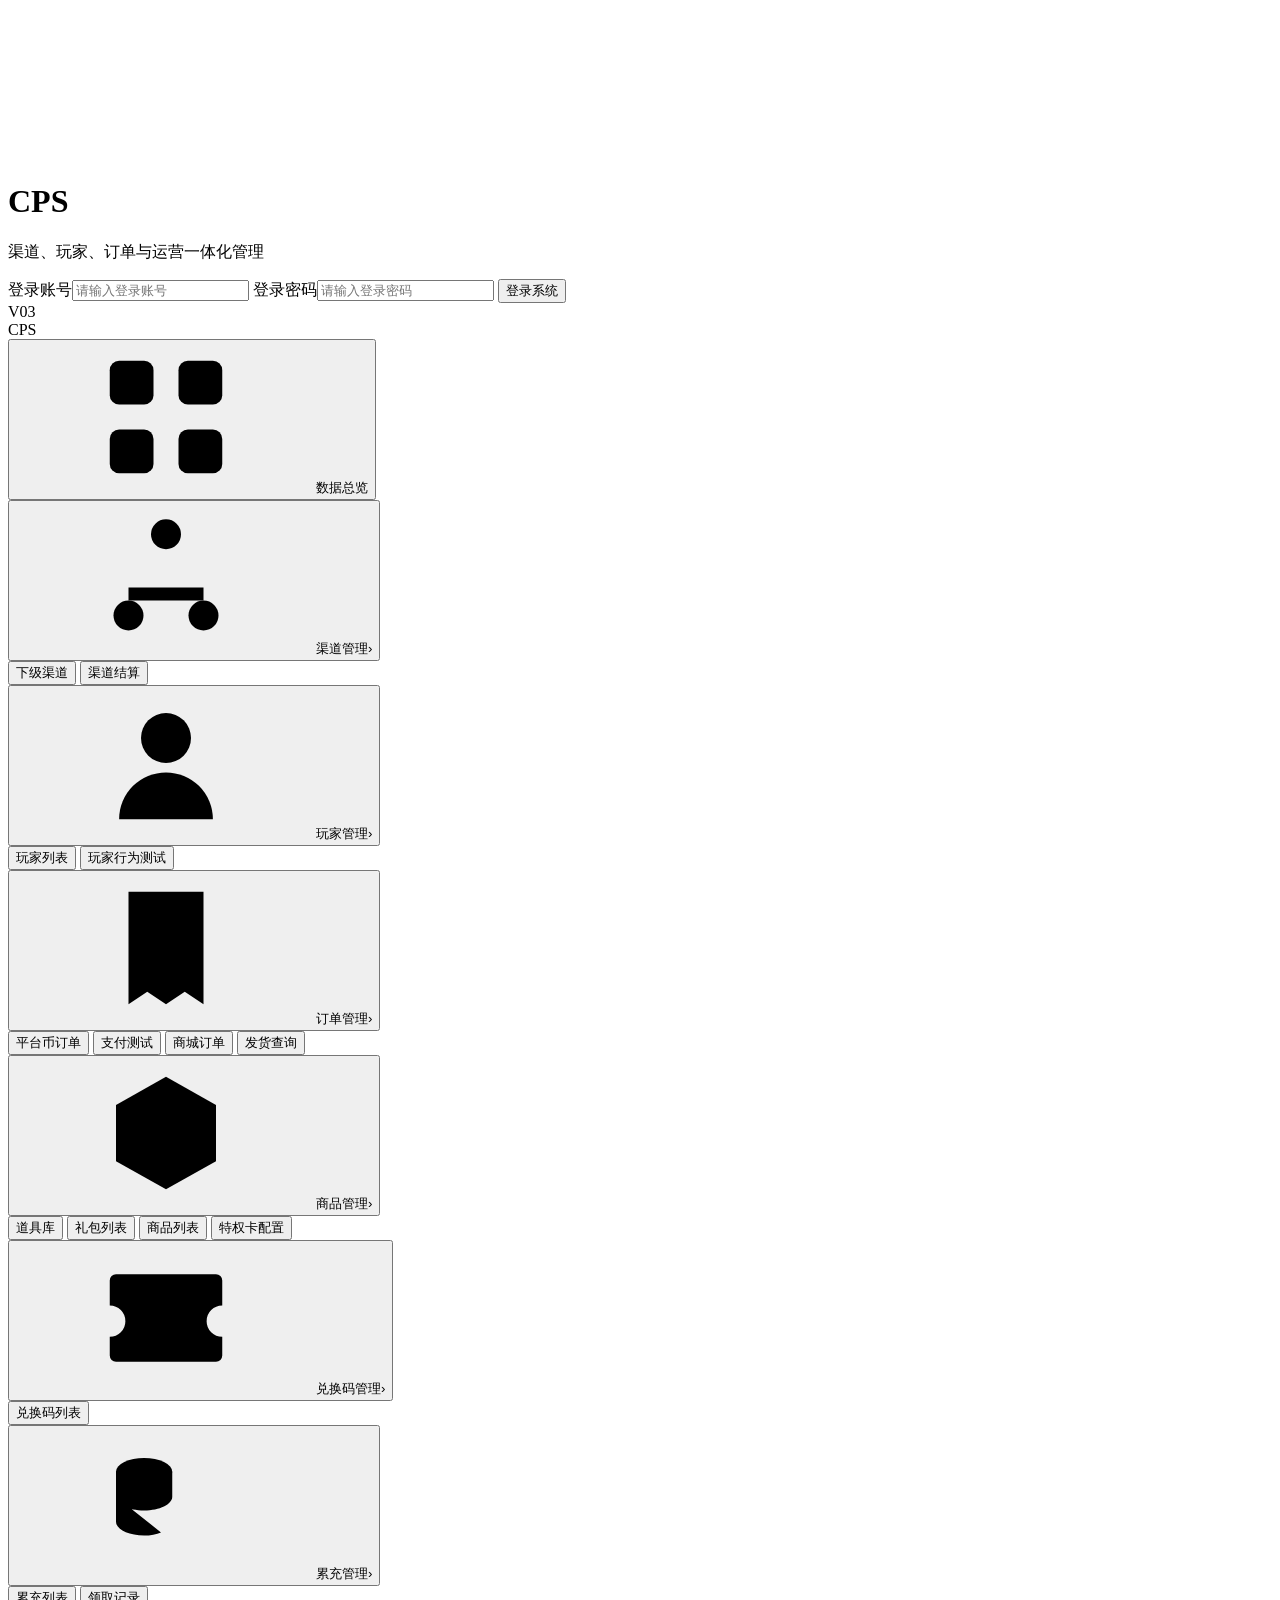
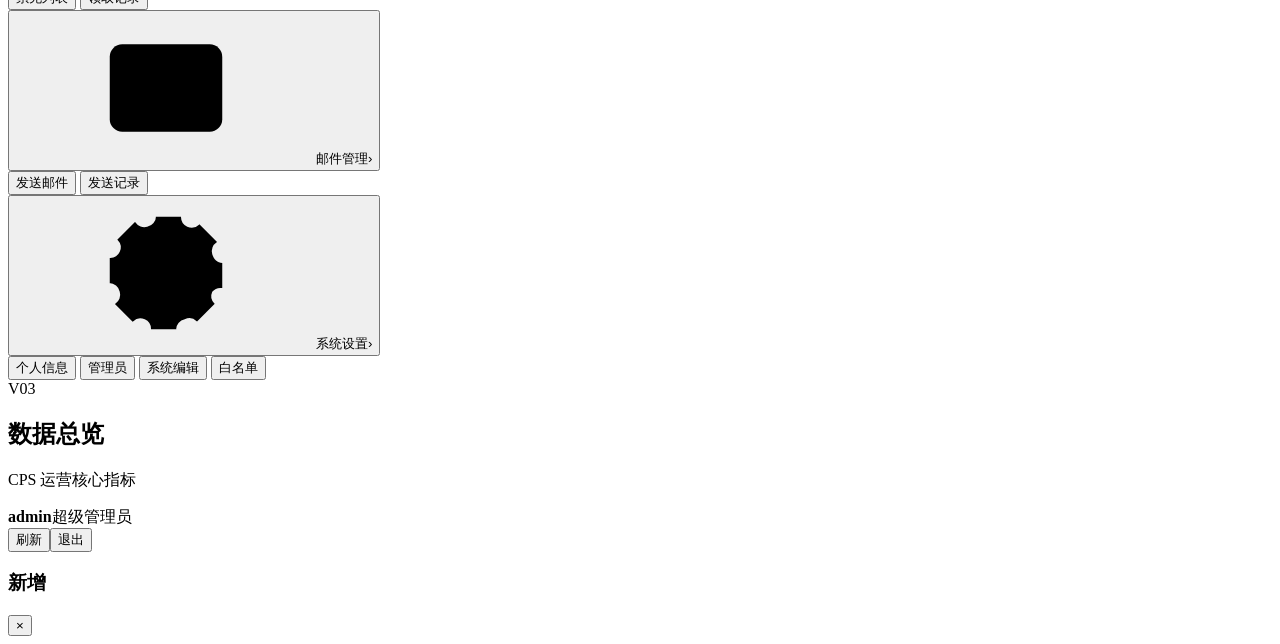
==== commit 2e67e711: "v03" ====
--- a/backend/app/static/index.html
+++ b/backend/app/static/index.html
@@ -5,7 +5,7 @@
   <meta charset="utf-8" />
   <meta name="viewport" content="width=device-width,initial-scale=1" />
   <title>CPS 智能代理系统</title>
-  <link rel="stylesheet" href="/static/styles.css?v=v107-agent-platform-orders-only" />
+  <link rel="stylesheet" href="/static/styles.css?v=v120-security-pro" />
 </head>
 <body>
 <!-- V8: self-contained line icons for the primary navigation. No external CDN required. -->
@@ -32,7 +32,7 @@
       <label>登录密码</label><input id="loginPass" type="password" autocomplete="new-password" placeholder="请输入登录密码" />
       <button type="submit">登录系统</button>
       <div id="loginError" class="error"></div>
-      <div class="build-marker">V107 · AGENT PLATFORM ORDERS ONLY</div>
+      <div class="build-marker">V03</div>
     </form>
   </div>
 </div>
@@ -133,7 +133,7 @@
         </div>
       </section>
     </nav>
-    <div class="sidebar-build-marker">V107 · 普通代理仅平台币订单</div>
+    <div class="sidebar-build-marker">V03</div>
   </aside>
   <main>
     <header><div><h2 id="pageTitle">数据总览</h2><p id="pageSub">CPS 运营核心指标</p></div><div class="header-actions"><div id="identityBadge" class="identity-badge"><strong>admin</strong><span>超级管理员</span></div><button class="ghost" id="refreshBtn">刷新</button><button class="danger ghost" id="logoutBtn">退出</button></div></header>
@@ -141,6 +141,6 @@
   </main>
 </div>
 <div id="modal" class="modal hidden"><div class="modal-card"><div class="modal-head"><h3 id="modalTitle">新增</h3><button id="closeModal">×</button></div><form id="modalForm"></form></div></div>
-<script src="/static/app.js?v=v107-agent-platform-orders-only"></script>
+<script src="/static/app.js?v=v120-security-pro"></script>
 </body>
 </html>
